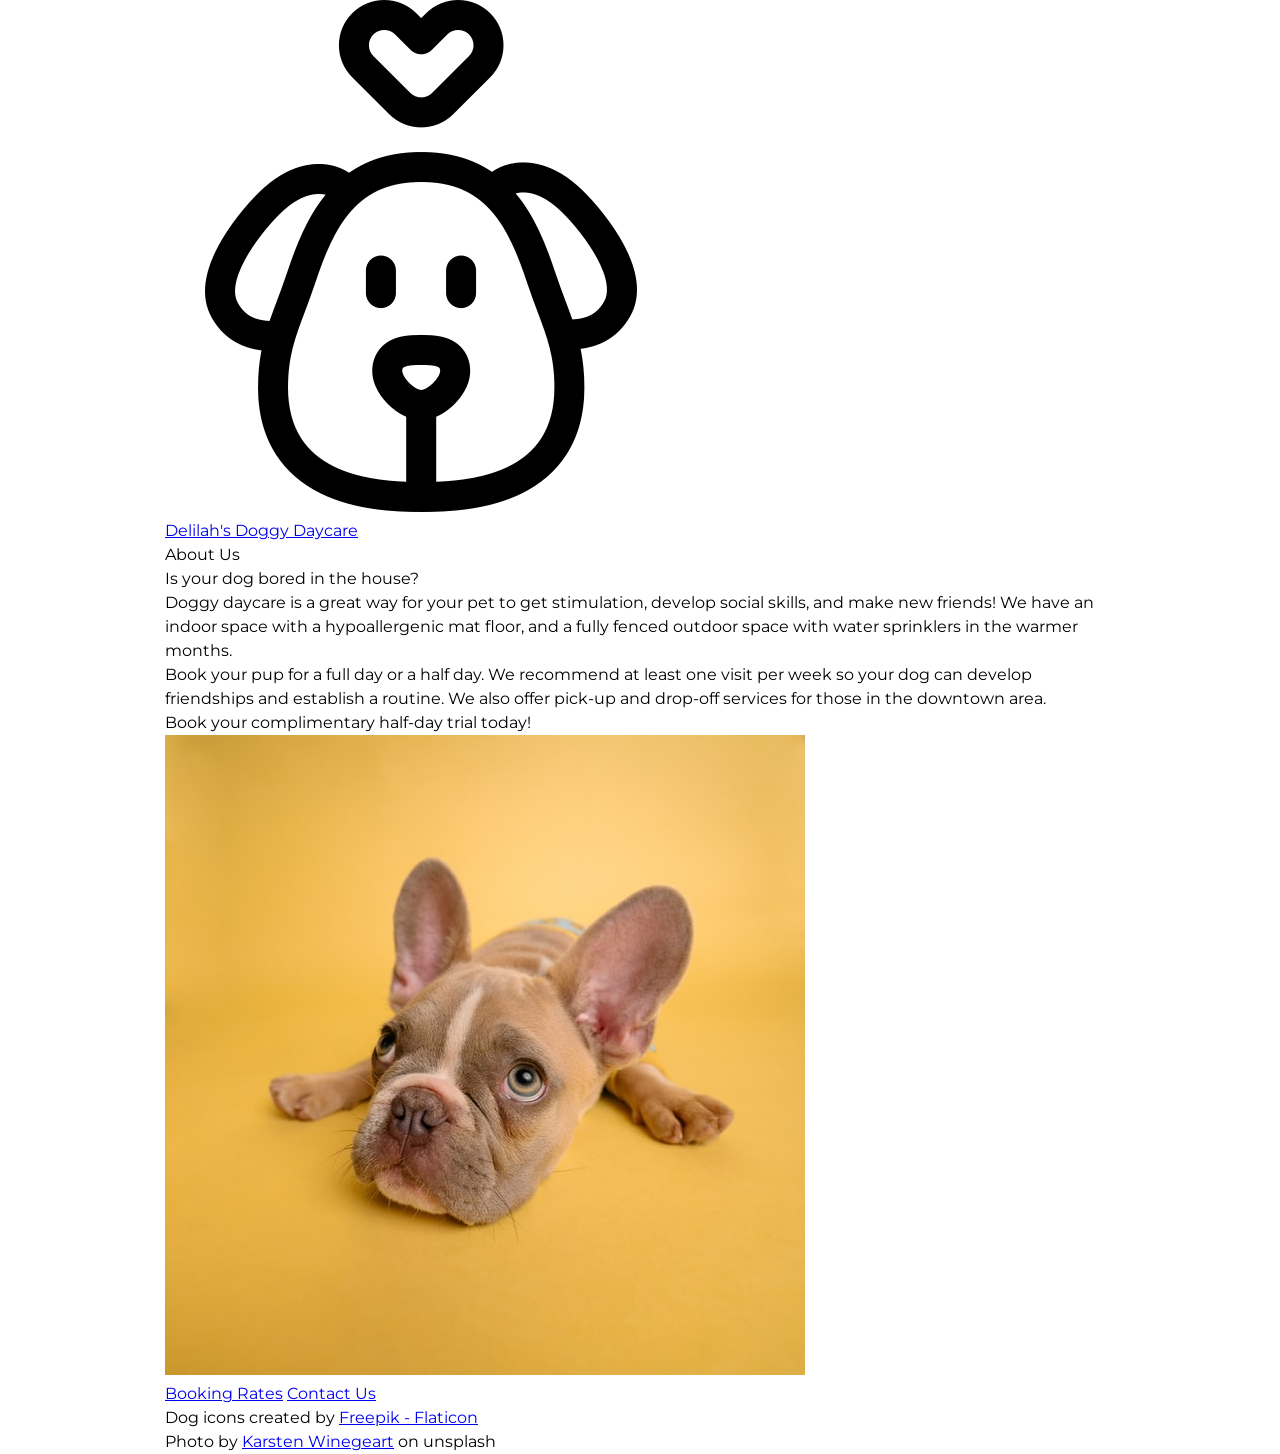
==== index.html @ b0987c09 "created folder" ====
<!doctype html>
<html lang="en">
  <head>
    <meta charset="UTF-8" />
    <meta http-equiv="X-UA-Compatible" content="IE=edge" />
    <meta name="viewport" content="width=device-width, initial-scale=1.0" />
    <title>Delilah's Doggy Daycare - Home</title>
    <!-- style sheets -->
    <link rel="stylesheet" href="styles/reset.css" />
    <link rel="stylesheet" href="styles/styles.css" />
    <!-- fonts -->
    <link rel="preconnect" href="https://fonts.googleapis.com" />
    <link rel="preconnect" href="https://fonts.gstatic.com" crossorigin />
    <link
      href="https://fonts.googleapis.com/css2?family=Montserrat:wght@200;400;600&display=swap"
      rel="stylesheet"
    />
  </head>

  <body>
    <header>
      <a href="index.html" class="flex">
        <img
          src="images/dog.png"
          alt="outline of a dog's face with heart above it"
        />
        <h1>Delilah's Doggy Daycare</h1>
      </a>
    </header>
    <main class="index">
      <div class="flex">
        <section class="about-us">
          <h2>About Us</h2>
          <p>Is your dog bored in the house?</p>
          <p>
            Doggy daycare is a great way for your pet to get stimulation,
            develop social skills, and make new friends! We have an indoor space
            with a hypoallergenic mat floor, and a fully fenced outdoor space
            with water sprinklers in the warmer months.
          </p>
          <p>
            Book your pup for a full day or a half day. We recommend at least
            one visit per week so your dog can develop friendships and establish
            a routine. We also offer pick-up and drop-off services for those in
            the downtown area.
          </p>
          <p>Book your complimentary half-day trial today!</p>
        </section>
        <img
          src="images/dog-yellow-background.jpg"
          alt="french bulldog puppy with large ears looking sad on mustard yellow background"
        />
      </div>
      <div class="flex">
        <a class="fake-button large-text" href="pages/booking.html"
          >Booking Rates</a
        >
        <a class="fake-button large-text" href="pages/contact.html"
          >Contact Us</a
        >
      </div>
    </main>
    <footer>
      <p>
        Dog icons created by
        <a href="https://www.flaticon.com/free-icons/dog" title="dog icons"
          >Freepik - Flaticon</a
        >
      </p>
      <p>
        Photo by
        <a href="https://unsplash.com/photos/NE0XGVKTmcA">Karsten Winegeart</a>
        on unsplash
      </p>
    </footer>
  </body>
</html>
---- styles/styles.css ----
/************* your name: 

INSTRUCTIONS:
Comments starting with TO-DO have been included in this file to describe the needed styling: please translate these to the appropriate CSS declarations. 

Comments starting with TO-DO may be left in for reference or removed entirely: all other comments should be left as-is for ease of review.

You are discouraged from changing any provided CSS.

***** colour palette: *****
- mustard yellow (used for header, footer, and buttons): #E5AF42
- cornflower blue (used for hover states): #4278e5

*/


/************* site defaults *************/
body {
    width: 950px;
    margin: 0 auto;
    font-family: 'Montserrat', sans-serif;
    line-height: 1.5;
}

/* TO DO: all elements with the .flex class applied are to be made into flex-box containers. */


 

/************* site-wide text styling *************/

/* TO DO:
    - first-level headings are size 48px, centered vertically and horizontally in the available space.
    - 2nd-level headings have a font size of 36px, and 12px of space below.
    - any element with the .large-text class has a font size of 24px.
    - any element with the .fake-button class will have a background colour of mustard yellow (see colour palette above), be center aligned, with a line-height of 3 and a solid black border that is 1px wide.
    - all anchors will have the underline removed and be black in colour. all anchors in the main and footer sections will be underlined in their hover-state.
    - the hover-state of .fake-button and .blue-hover elements will:
        - add an underline, 
        - set the background-colour to cornflower blue (see colour palette above),
        - change the text colour to white, and 
        - change the cursor to pointer.
*/








/************* header/footer styling *************/

/* TO DO:
    - the header and footer will be the same mustard-yellow as the buttons.
    - the header is 150px tall.
    - the header image is 100px wide and tall with 25px of space above, below, and on its left, and the top-level heading is centered in the remaining width.
    - there will be 25px of space between the header and main, and 50px of space between main and footer.
    - the footer will be 60px tall, have a font-weight of 200, and the text within will be centered vertically and horizontally.
*/






/************* index page *************/

/* TO-DO: 
    - this is a 2-column layout: text on the left, and an image on the right. The image will be 300px wide, with 25px between it and the text column, which takes up the remaining space. The image will also have 50px of space below.
    - the h2 on this page will have a line-height equal to the font size.
    - each paragraph on this page will have 12px of space beneath it.
    - each fake-button on this page will be 250px wide with 150px of space between them.
    - the pair of fake-buttons will be centered on the page. HINT: can calculate the required margin to make them appear to be centered.
*/






/************* bookings page *************/

/* TO-DO:
    - the contents of the booking-page will be 600px wide, and all content centered within the available space.
    - text will have a size of 18px.
    - there will be 12px of space below the day-selectors, and 20px of space between each list item. List items are 60px wide.
    - List items & the small-button elements will have a solid black border that is 1px wide. Small-buttons will also have 5px of space between the border and the content.
    - items tagged with .top-margin will have 24 px of space above, and 12px of space below.
    - the "clear days" button will be 200px wide.
    - any element tagged with the .clicked class will turn mustard yellow. **This will be very important for your JavaScript.**
    - all items within the page will be centered within their available space.

*/













/************* contact page *************/
/* TO DO:
    - the main section of the .contact page will be 420px tall, and centered.
    - the contents will be 2 columns: the labels column is 150px wide and right-aligned, and the input column is 300px wide. There will be 24px of space between the columns, and the pair of columns will be centered on the page.
    - the textarea element will be 150px tall.
    - all form input, textarea, and and button elements will have the same font as the rest of the page, a line-height of 24px, a font-size of 16px, and the same border as other buttons on the site. There will be 24px of space below each of these elements.
    - the edges of the button will line up exactly with the text-area element. HINT: time for some math!
*/
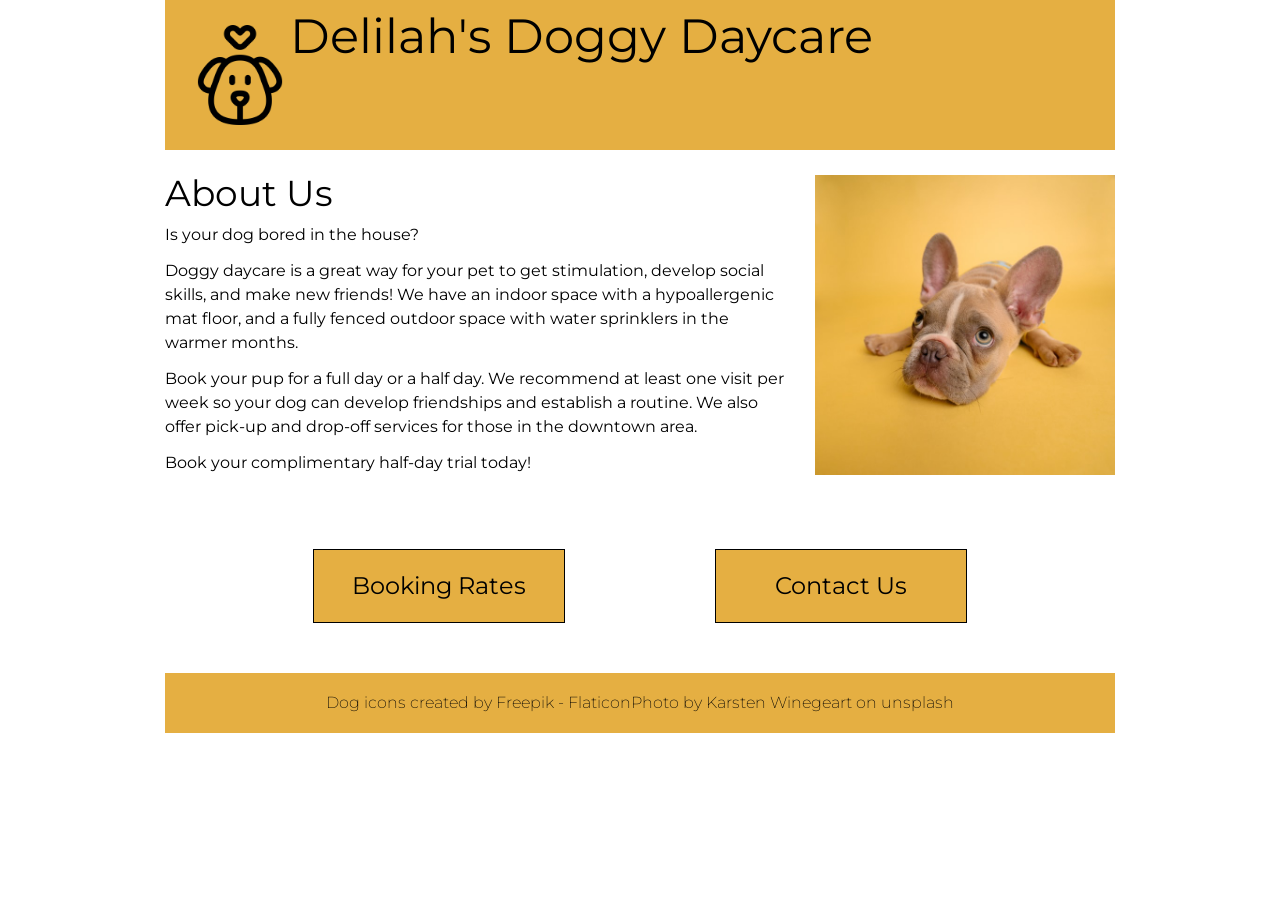
==== commit 2f63d377: "created variable in contact.js" ====
--- a/index.html
+++ b/index.html
@@ -73,5 +73,6 @@
         on unsplash
       </p>
     </footer>
+    <script src="../scripts/contact.js"></script>
   </body>
 </html>
--- a/styles/styles.css
+++ b/styles/styles.css
@@ -13,19 +13,19 @@
 
 */
 
-
 /************* site defaults *************/
 body {
-    width: 950px;
-    margin: 0 auto;
-    font-family: 'Montserrat', sans-serif;
-    line-height: 1.5;
+  width: 950px;
+  margin: 0 auto;
+  font-family: "Montserrat", sans-serif;
+  line-height: 1.5;
 }
 
 /* TO DO: all elements with the .flex class applied are to be made into flex-box containers. */
 
-
- 
+.flex {
+  display: flex;
+}
 
 /************* site-wide text styling *************/
 
@@ -42,13 +42,47 @@
         - change the cursor to pointer.
 */
 
-
-
-
-
-
-
-
+h1 {
+  font-size: 48px;
+  display: flex;
+  justify-content: center;
+  align-items: center;
+  height: 100%;
+}
+
+h2 {
+  font-size: 36px;
+  margin-bottom: 12px;
+}
+
+.large-text {
+  font-size: 24px;
+}
+
+.fake-button {
+  background-color: #e5af42;
+  text-align: center;
+  line-height: 3;
+  border: 1px solid black;
+}
+
+a {
+  text-decoration: none;
+  color: black;
+}
+
+main a:hover,
+footer a:hover {
+  text-decoration: underline;
+}
+
+.fake-button:hover,
+blue-hover:hover {
+  text-decoration: underline;
+  background-color: #4278e5;
+  color: white;
+  cursor: pointer;
+}
 /************* header/footer styling *************/
 
 /* TO DO:
@@ -59,11 +93,33 @@
     - the footer will be 60px tall, have a font-weight of 200, and the text within will be centered vertically and horizontally.
 */
 
-
-
-
-
-
+header,
+footer {
+  background-color: #e5af42;
+}
+
+header {
+  height: 150px;
+  margin-bottom: 25px;
+}
+
+header img {
+  height: 100px;
+  width: 100px;
+  margin: 25px 0 25px 25px;
+}
+
+main {
+  margin-bottom: 50px;
+}
+
+footer {
+  height: 60px;
+  font-weight: 200;
+  display: flex;
+  justify-content: center;
+  align-items: center;
+}
 /************* index page *************/
 
 /* TO-DO: 
@@ -74,11 +130,37 @@
     - the pair of fake-buttons will be centered on the page. HINT: can calculate the required margin to make them appear to be centered.
 */
 
-
-
-
-
-
+.index .flex {
+  display: flex;
+  align-items: flex-start;
+}
+
+.about-us {
+  flex: 1;
+}
+.index img {
+  width: 300px;
+  margin-left: 25px;
+  margin-bottom: 50px;
+}
+
+.index h2 {
+  line-height: 36px;
+}
+
+.index p {
+  margin-bottom: 12px;
+}
+
+.index .fake-button {
+  width: 250px;
+}
+
+.index .flex:last-child {
+  justify-content: center;
+  gap: 150px;
+  margin-top: 24px;
+}
 /************* bookings page *************/
 
 /* TO-DO:
@@ -90,20 +172,51 @@
     - the "clear days" button will be 200px wide.
     - any element tagged with the .clicked class will turn mustard yellow. **This will be very important for your JavaScript.**
     - all items within the page will be centered within their available space.
-
-*/
-
-
-
-
-
-
-
-
-
-
-
-
+*/
+
+.booking-page {
+  width: 600px;
+  margin: 0 auto;
+  text-align: center;
+  font-size: 18px;
+}
+
+.day-selector {
+  margin-bottom: 12px;
+  justify-content: center;
+  list-style: none;
+  padding: 0;
+}
+
+.day-selector li {
+  margin: 0 10px 20px 10px;
+  width: 60px;
+  list-style: none;
+  border: 1px solid black;
+  display: inline-block;
+  cursor: pointer;
+}
+
+.small-button {
+  border: 1px solid black;
+  padding: 5px;
+  cursor: pointer;
+}
+
+.top-margin {
+  margin-top: 24px;
+  margin-bottom: 12px;
+}
+
+#clear-button {
+  width: 200px;
+  margin: 0 auto;
+  margin-bottom: 50px;
+}
+
+.clicked {
+  background-color: #e5af42;
+}
 
 /************* contact page *************/
 /* TO DO:
@@ -114,6 +227,62 @@
     - the edges of the button will line up exactly with the text-area element. HINT: time for some math!
 */
 
-
-
-
+.contact main {
+  height: 420px;
+  display: flex;
+  justify-content: center;
+  align-items: center;
+}
+
+.contact form {
+  width: 475px;
+  margin: 0 auto;
+}
+
+.contact .flex {
+  display: flex;
+  justify-content: flex-end;
+  align-items: flex-start;
+  gap: 24px;
+  margin-bottom: 24px;
+}
+
+.contact label {
+  width: 150px;
+  text-align: right;
+  white-space: nowrap;
+  line-height: 24px;
+}
+
+.contact h2 {
+  text-align: center;
+  width: 100%;
+  margin-bottom: 24px;
+}
+
+.contact input .contact textarea {
+  width: 300px;
+}
+
+textarea {
+  height: 150px;
+}
+
+input,
+textarea,
+button {
+  font-family: "montserrat", sans-serif;
+  line-height: 24px;
+  font-size: 16px;
+  border: 1px solid black;
+  margin-bottom: 24px;
+  width: 100%;
+}
+
+#submit-button {
+  width: 300px;
+  margin-left: 174px;
+  display: flex;
+  justify-content: center;
+  align-items: center;
+}
